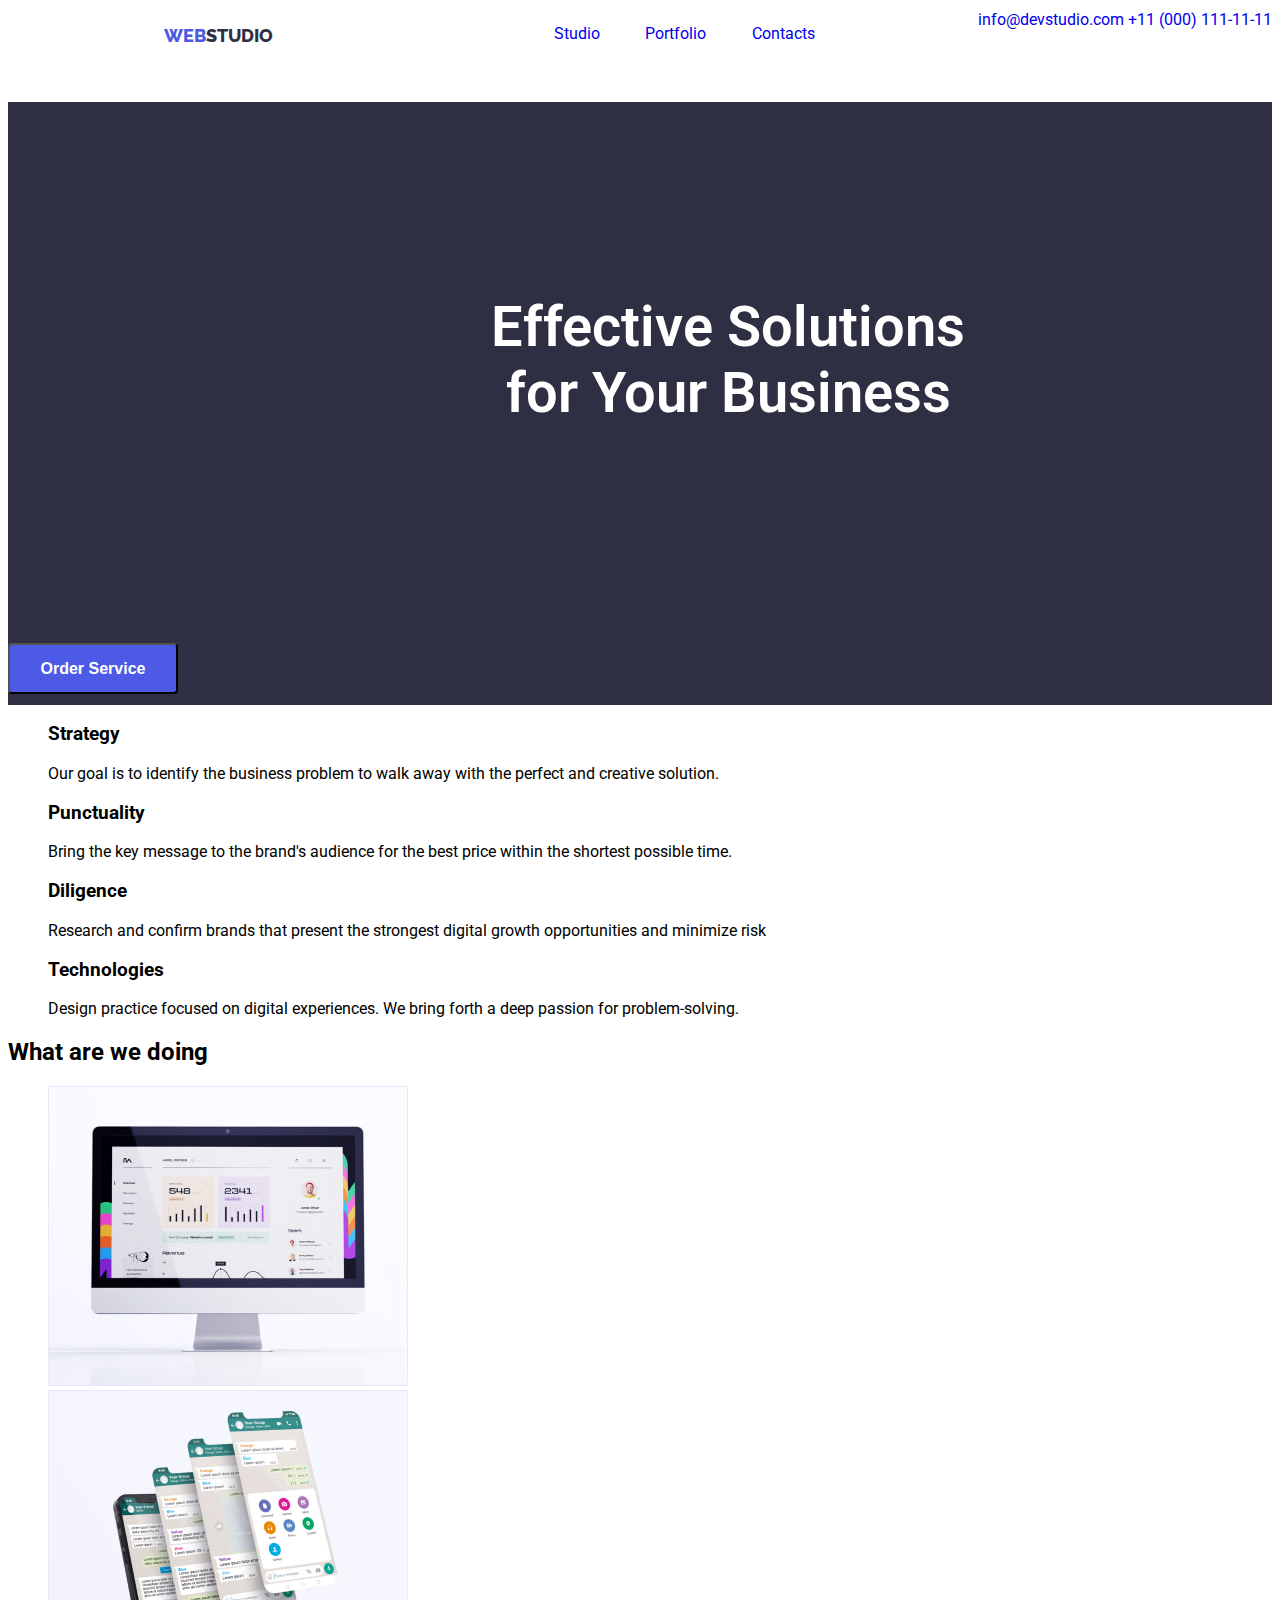
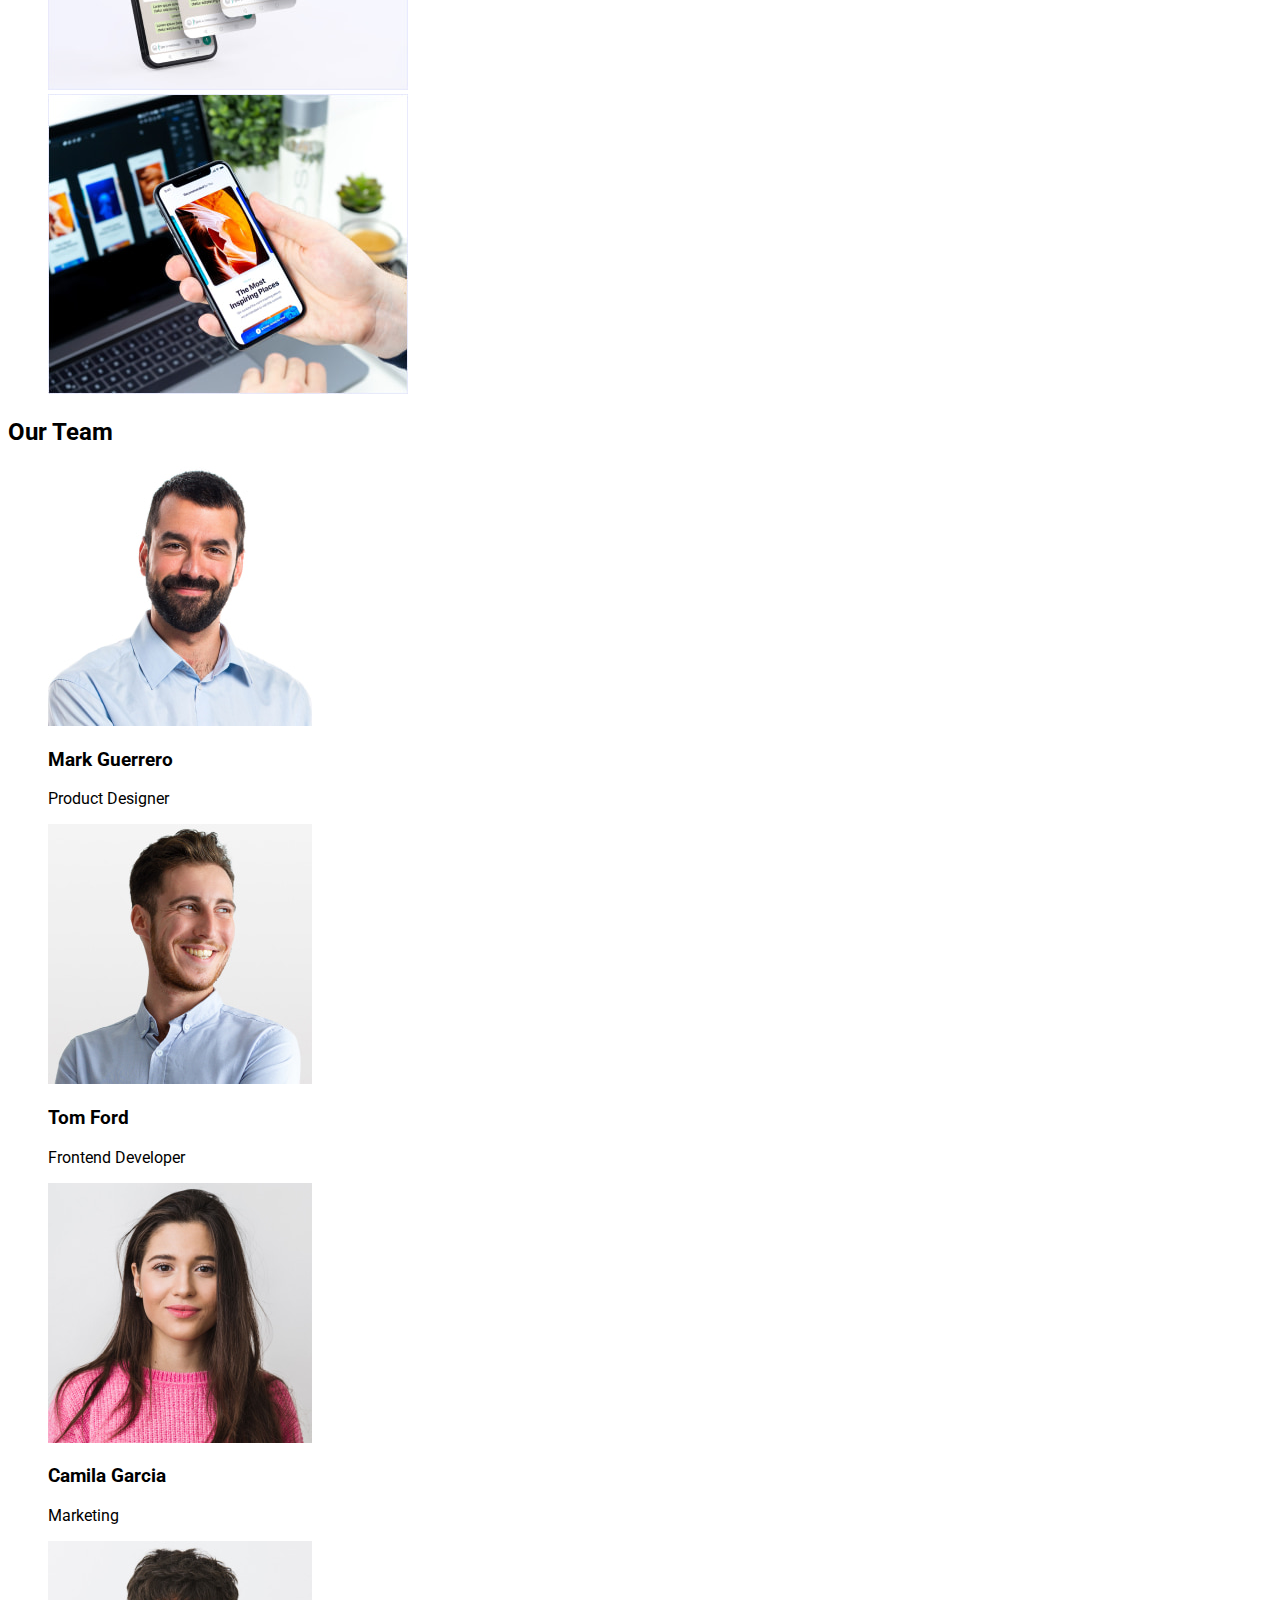
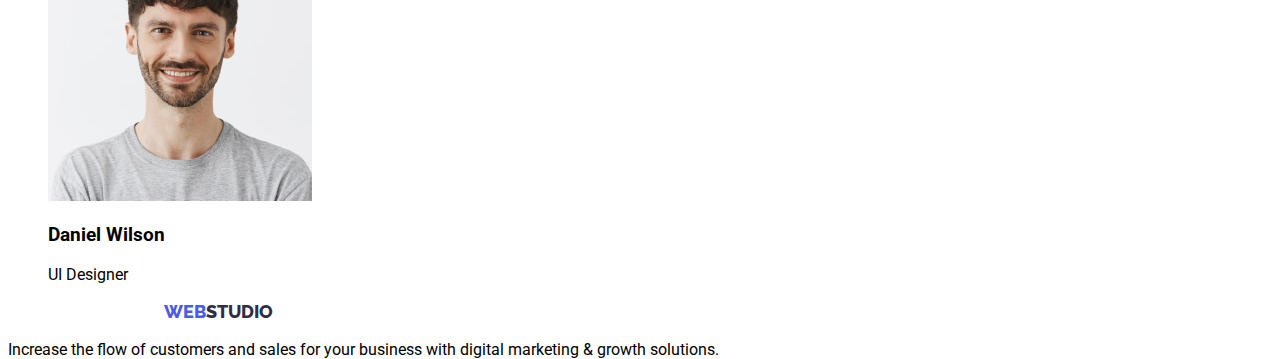
==== index.html @ 081b9ea7 "27,11,22" ====
<!DOCTYPE html>
<html lang="en">
<head>
    <meta charset="UTF-8">
    <meta http-equiv="X-UA-Compatible" content="IE=edge">
    <meta name="viewport" content="width=device-width, initial-scale=1.0">

    <link rel="preconnect" href="https://fonts.googleapis.com">
    <link rel="preconnect" href="https://fonts.gstatic.com" crossorigin>
    <link href="https://fonts.googleapis.com/css2?family=Roboto:wght@400;500;700&display=swap" rel="stylesheet">
    <link rel="preconnect" href="https://fonts.googleapis.com">
    <link rel="preconnect" href="https://fonts.gstatic.com" crossorigin>
    <link href="https://fonts.googleapis.com/css2?family=Raleway:wght@800&display=swap" rel="stylesheet">

    <link rel="stylesheet" href="./css/styles.css">   

    <title>Studio</title>

</head>
<body>

    <header>
        <a href="/" class="logo"><span class="logo-web">web</span>studio</a>
        <nav>
            <ul class="navigation">
                <li><a href="/">Studio</a></li>
                <li><a href="/">Portfolio</a></li>
                <li><a href="/">Contacts</a></li>
            </ul>

        </nav>            
        <address>
            <a href="mailto:info@devstudio.com">info@devstudio.com</a>
            <a href="tel:+110001111111">+11 (000) 111-11-11</a>
        </address>
    </header>

    <main>
        <section class="first-page">
            <h1>Effective Solutions for Your Business</h1>
            <button type="button" class="button">Order Service</button>
        </section>
        <ul>
            <li>
                <h3>Strategy</h3>
                <p>Our goal is to identify the business problem to walk away with the perfect and creative solution. </p>
            </li>
            <li>
                <h3>Punctuality</h3>
                <p>Bring the key message to the brand's audience for the best price within the shortest possible time.</p>
            </li>
            <li>
                <h3>Diligence</h3>
                <p>Research and confirm brands that present the strongest digital growth opportunities and minimize risk</p>
            </li>            
            <li>
                <h3>Technologies</h3>
                <p>Design practice focused on digital experiences. We bring forth a deep passion for problem-solving.</p>
            </li>
        </ul>
        <section>
            <h2>What are we doing</h2>
            <ul>
                <li><img src="./images/image_1.jpg" alt="Website" width="360"/></li>
                <li><img src="./images/image_2.jpg" alt="Messenger" width="360"/></li>
                <li><img src="./images/image_3.jpg" alt="application" width="360"/></li>
            </ul>        
        </section>
        <section>
            <h2>Our Team</h2>
            <ul>
                <li>
                    <img src="./images/mark_guerrero.jpg" alt="Photo Mark Guerrero" width="264"/>
                    <h3>Mark Guerrero</h3>
                    <p>Product Designer</p>
                </li>
                <li>
                    <img src="./images/tom_ford.jpg" alt="Photo Tom Ford" width="264"/>
                    <h3>Tom Ford</h3>
                    <p>Frontend Developer</p>
                </li>
                <li>
                    <img src="./images/camila_garcia.jpg" alt="Photo Camila Garcia" width="264"/>
                    <h3>Camila Garcia</h3>
                    <p>Marketing</p>
                </li>
                <li>
                    <img src="./images/daniel_wilson.jpg" alt="Photo Daniel Wilson"/>
                    <h3>Daniel Wilson</h3>
                    <p>UI Designer</p>
                </li>
            </ul>
        </section>
    </main>

    <footer>
        <a href="/" class="logo"><span class="logo-web">web</span>studio</a>
        <p>Increase the flow of customers and sales for your business with digital marketing & growth solutions.</p>
    </footer>
    
</body>
</html>
---- css/styles.css ----
html,
body {
    height: 100%;
    font-family: 'Roboto', sans-serif;
}

header {
    display: flex;
    justify-content: space-between;
}

.logo {
    font-family: 'Raleway', sans-serif;
    font-weight: 800;
    font-size: 18px;
    line-height: 24px;
    color: #2E2F42;
    display: flex;
    align-items: center;
    margin-left: 156px;
    text-transform: uppercase;
    
}

.logo-web {
    color: #4D5AE5;
    display: flex;
    align-items: center;
}

li {
    list-style-type: none;
}

a {
    text-decoration: none;
}

.navigation {
    display: flex;
    justify-content: space-between;
    width: 261px;
    height: 24px;
    margin-left: 77px;
}

address {
    font-style: normal;
    font-weight: 400;
    font-size: 16px;
    line-height: 24px;
    color: #434455;
}

.first-page {
    width: 100%;
    height: 603px;
    background: #2E2F42;
}

h1 {
    font-weight: 600;
    font-size: 56px;
    color: #FFFFFF;
    width: 492px;
    height: 120px;
    text-align: center;
    padding: 192px 474px;
}

.button {
    width: 170px;
    height: 51px;
    background: #4D5AE5;
    border-radius: 4px;
    font-weight: 600;
    font-size: 16px;
    line-height: 19px;
    color: #FFFFFF;
}
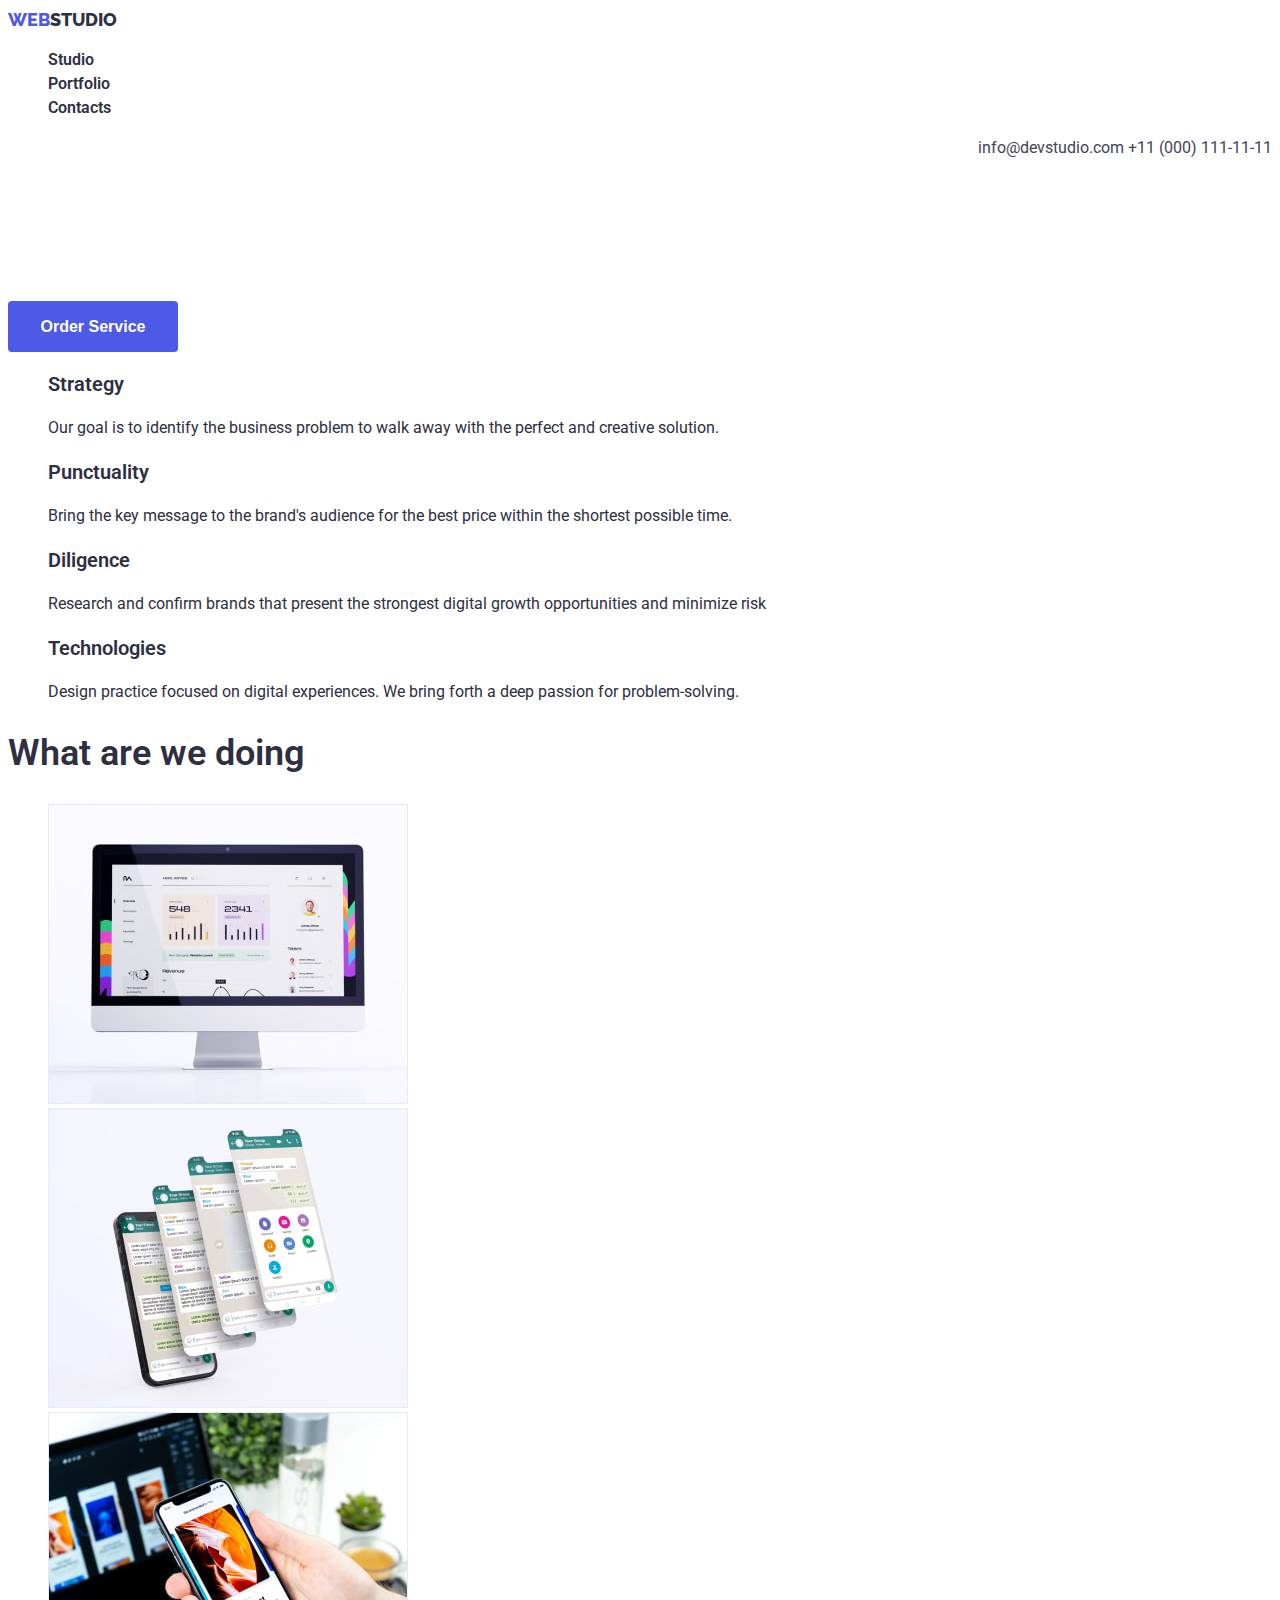
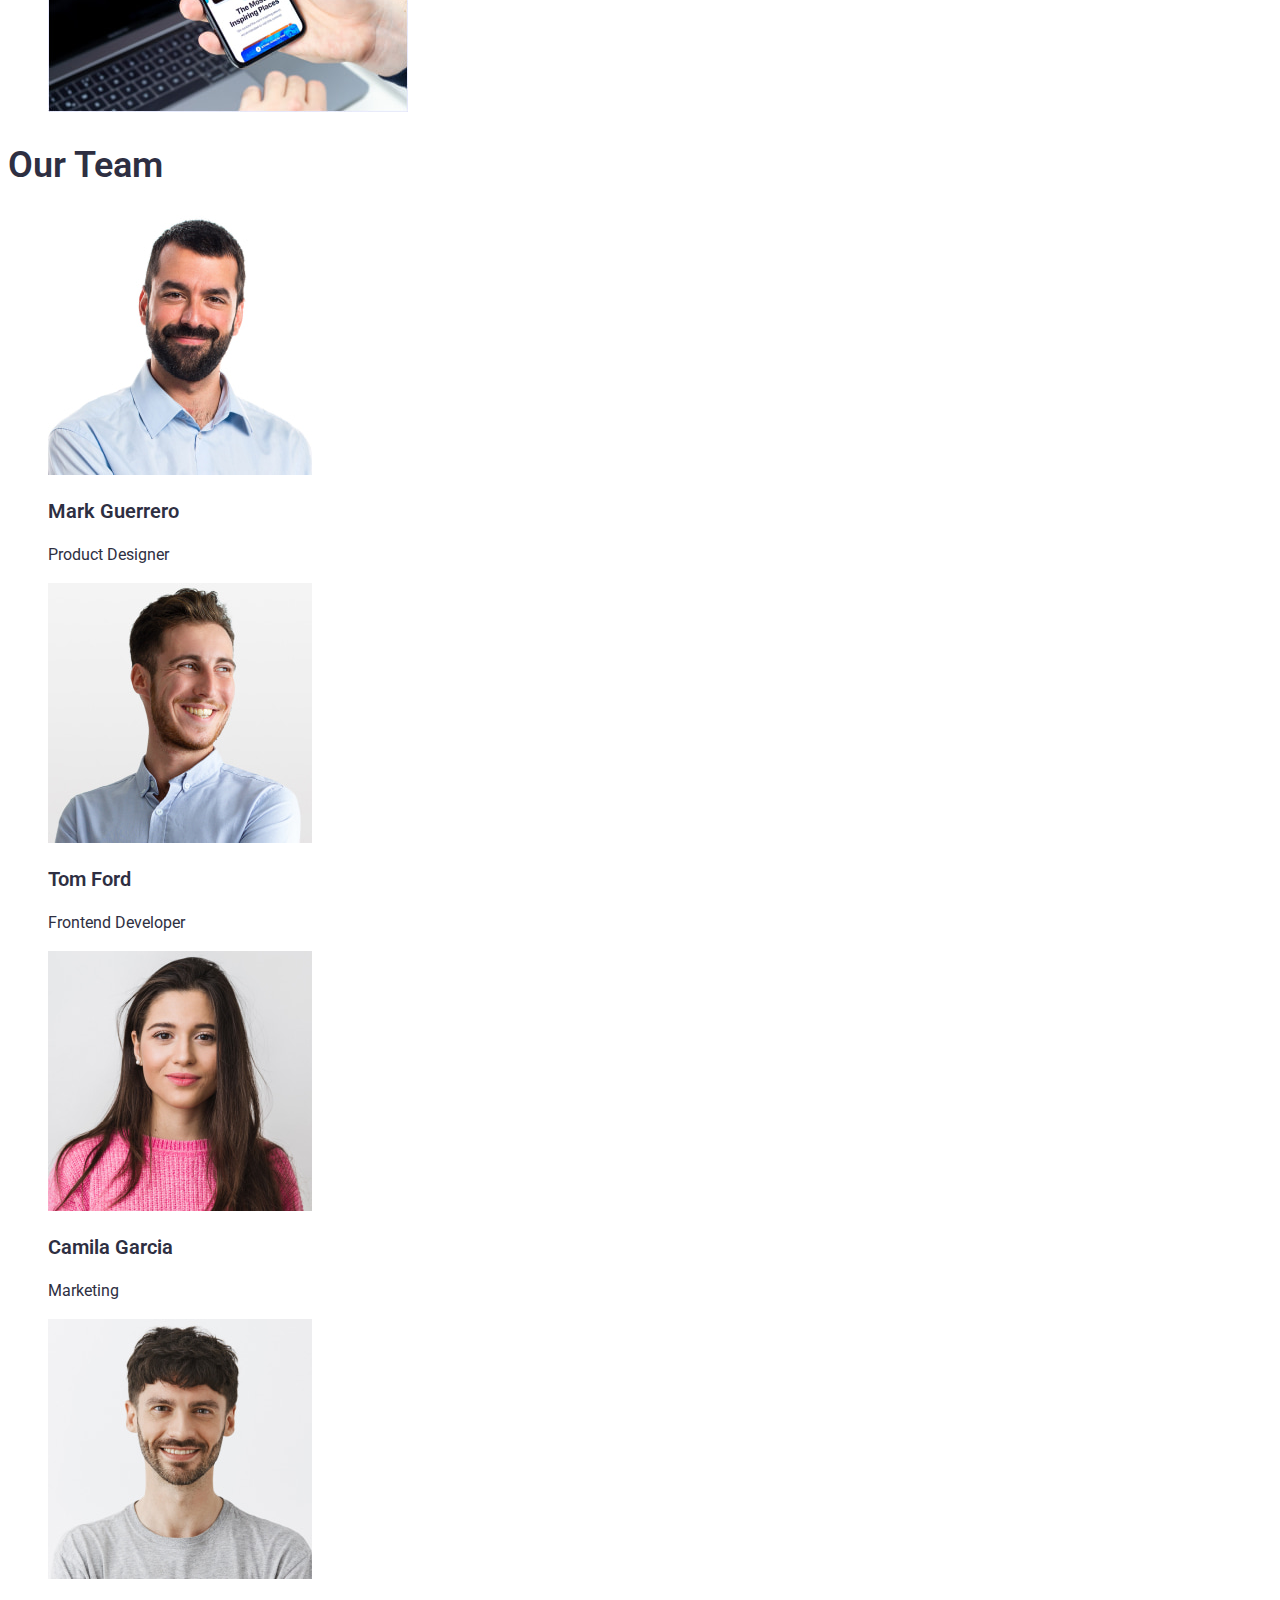
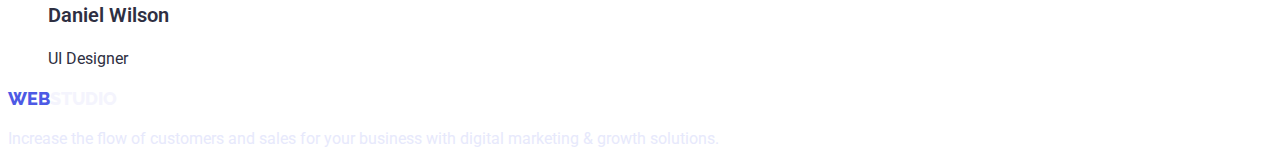
==== commit 36c40c08: "editing" ====
--- a/index.html
+++ b/index.html
@@ -30,13 +30,13 @@
 
         </nav>            
         <address>
-            <a href="mailto:info@devstudio.com">info@devstudio.com</a>
-            <a href="tel:+110001111111">+11 (000) 111-11-11</a>
+            <a class="contacts" href="mailto:info@devstudio.com">info@devstudio.com</a>
+            <a class="contacts" href="tel:+110001111111">+11 (000) 111-11-11</a>
         </address>
     </header>
 
     <main>
-        <section class="first-page">
+        <section>
             <h1>Effective Solutions for Your Business</h1>
             <button type="button" class="button">Order Service</button>
         </section>
@@ -94,8 +94,8 @@
     </main>
 
     <footer>
-        <a href="/" class="logo"><span class="logo-web">web</span>studio</a>
-        <p>Increase the flow of customers and sales for your business with digital marketing & growth solutions.</p>
+        <a href="/" class="logo-footer"><span class="logo-web">web</span>studio</a>
+        <p class="p-footer">Increase the flow of customers and sales for your business with digital marketing & growth solutions.</p>
     </footer>
     
 </body>
--- a/css/styles.css
+++ b/css/styles.css
@@ -1,31 +1,20 @@
 html,
 body {
-    height: 100%;
     font-family: 'Roboto', sans-serif;
-}
-
-header {
-    display: flex;
-    justify-content: space-between;
 }
 
 .logo {
     font-family: 'Raleway', sans-serif;
     font-weight: 800;
     font-size: 18px;
-    line-height: 24px;
+    line-height: 1.33;
     color: #2E2F42;
-    display: flex;
-    align-items: center;
-    margin-left: 156px;
     text-transform: uppercase;
     
 }
 
 .logo-web {
     color: #4D5AE5;
-    display: flex;
-    align-items: center;
 }
 
 li {
@@ -37,44 +26,112 @@
 }
 
 .navigation {
-    display: flex;
-    justify-content: space-between;
-    width: 261px;
-    height: 24px;
-    margin-left: 77px;
+    font-weight: 600;
+    font-size: 16px;
+    line-height: 1.5;
+}
+
+.navigation a {
+    color: #2E2F42;
 }
 
 address {
+    text-decoration: none;
     font-style: normal;
     font-weight: 400;
     font-size: 16px;
-    line-height: 24px;
+    line-height: 1.5;
     color: #434455;
+    text-align: right;
 }
 
-.first-page {
-    width: 100%;
-    height: 603px;
-    background: #2E2F42;
+.contacts {
+    color: #434455;
 }
 
 h1 {
     font-weight: 600;
     font-size: 56px;
     color: #FFFFFF;
-    width: 492px;
-    height: 120px;
-    text-align: center;
-    padding: 192px 474px;
+
 }
 
 .button {
     width: 170px;
     height: 51px;
-    background: #4D5AE5;
+    background-color: #4D5AE5;
     border-radius: 4px;
     font-weight: 600;
     font-size: 16px;
-    line-height: 19px;
+    line-height: 1.1875;
     color: #FFFFFF;
-}+    border: none;
+    cursor: pointer;
+}
+
+h3 {
+    font-weight: 600;
+    font-size: 20px;
+    line-height: 1.2;
+    color: #2E2F42;
+}
+
+p {
+    font-weight: 400;
+    font-size: 16px;
+    line-height: 1.5;
+    color: #2E2F42;
+}
+
+h2 {
+    font-weight: 600;
+    font-size: 36px;
+    line-height: 1.11;
+    color: #2E2F42;
+}
+
+.logo-footer {
+    font-family: 'Raleway', sans-serif;
+    font-weight: 800;
+    font-size: 18px;
+    line-height: 1.33;
+    color: #F4F4FD;
+    text-transform: uppercase;
+    
+}
+
+.p-footer {
+    font-weight: 400;
+    font-size: 16px;
+    line-height: 1.5;
+    color: #E7E9FC;
+}
+
+.filter button {
+    font-weight: 600;
+    font-size: 16px;
+    line-height: 1.5;
+    color: #4D5AE5;
+    width: 116px;
+    height: 48px;
+    background-color: #F4F4FD;
+    border: 1px solid #E7E9FC;
+    border-radius: 4px;
+    cursor: pointer;
+}
+
+.filter button:hover,
+.filter button:focus {
+    background-color: #4D5AE5;
+    color: #FFFFFF;
+}
+
+.blue-text {
+    width: 360px;
+    height: 300px;
+    background-color: #4D5AE5;
+    font-weight: 400;
+    font-size: 16px;
+    line-height: 1.5;
+    color: #F4F4FD;
+}
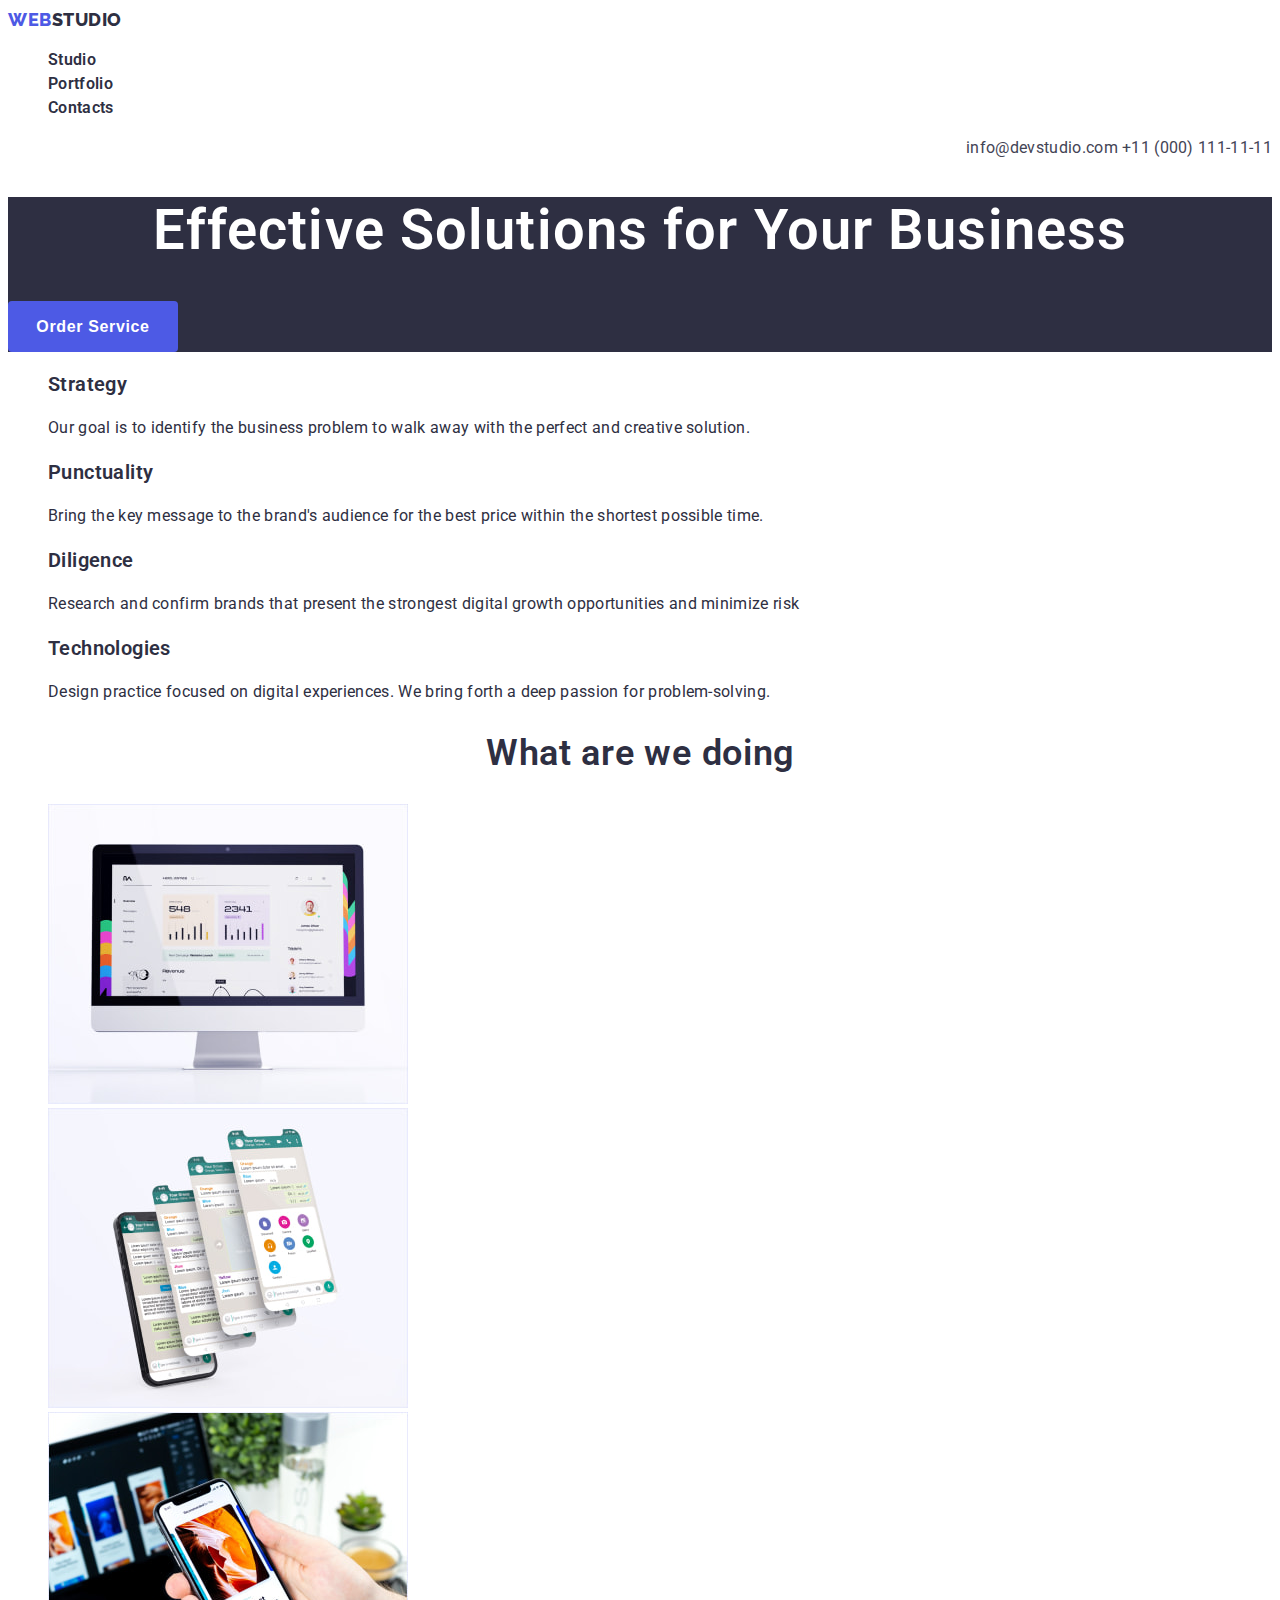
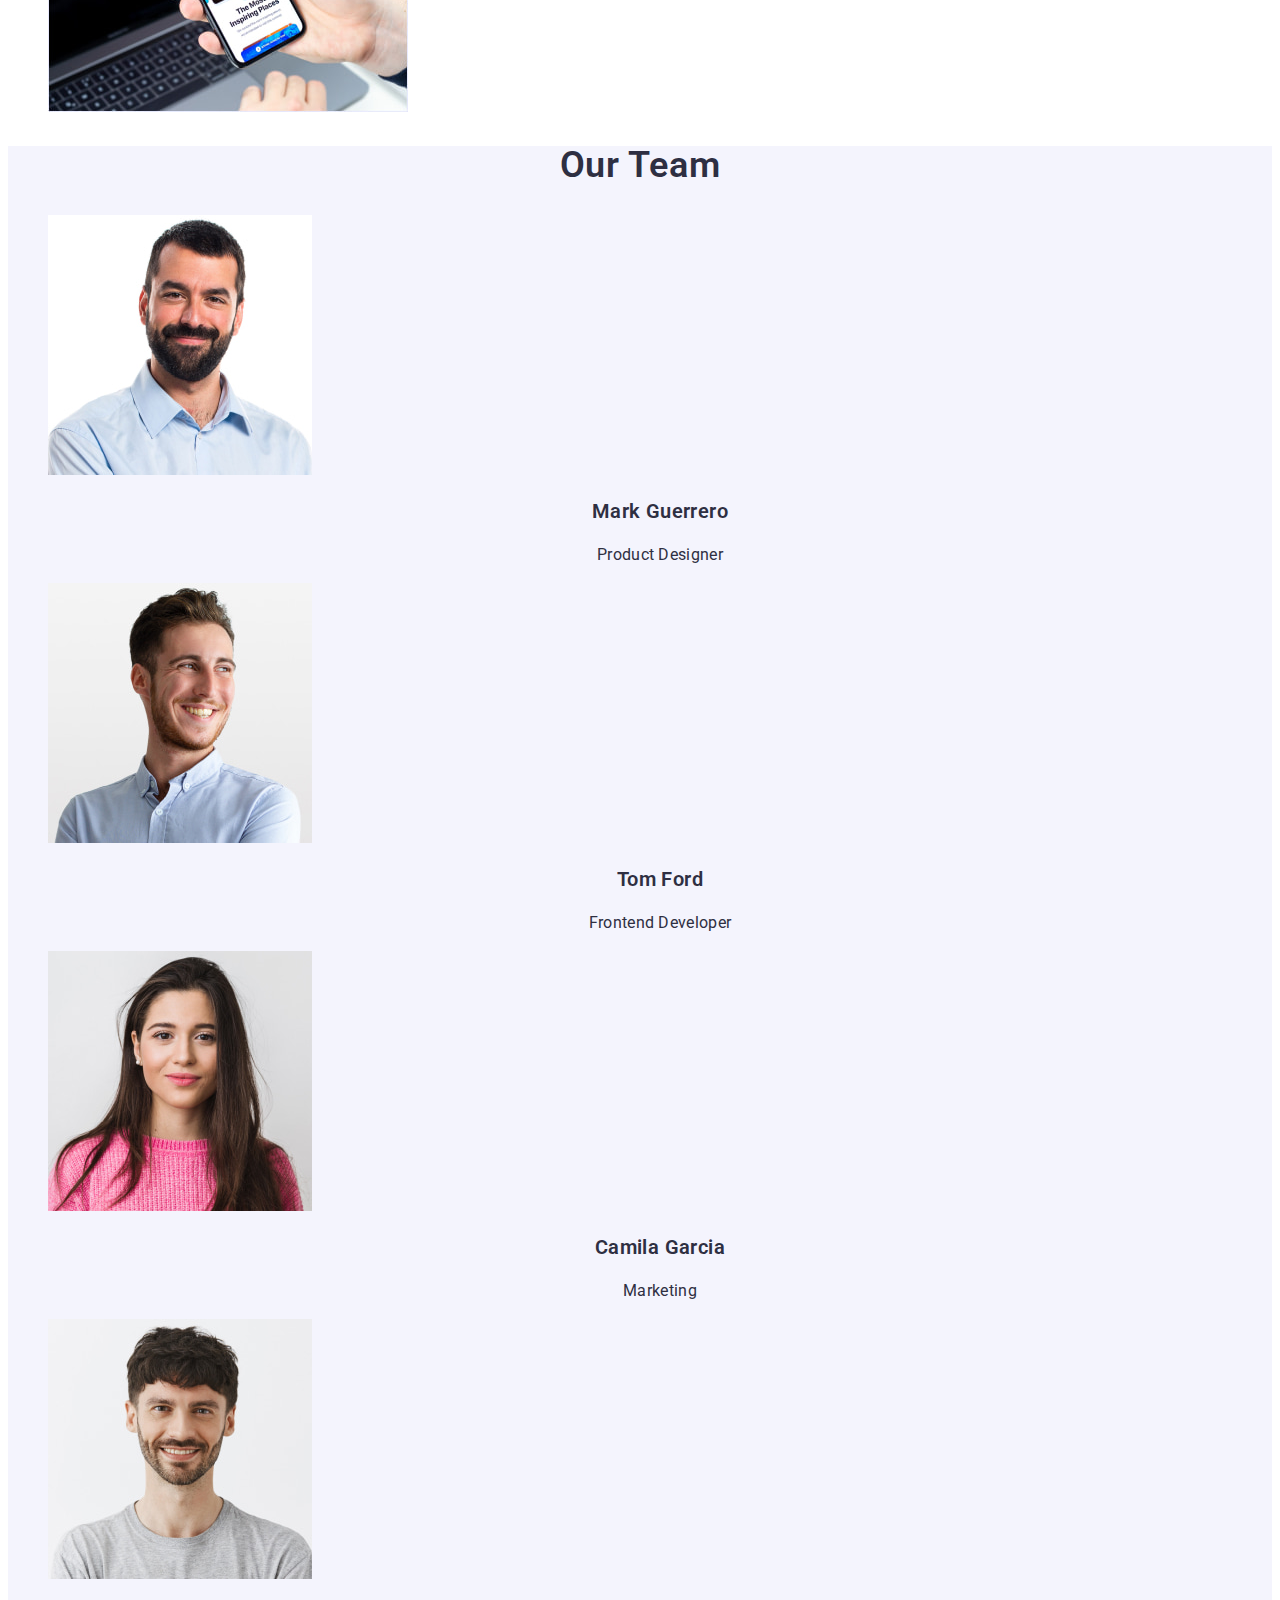
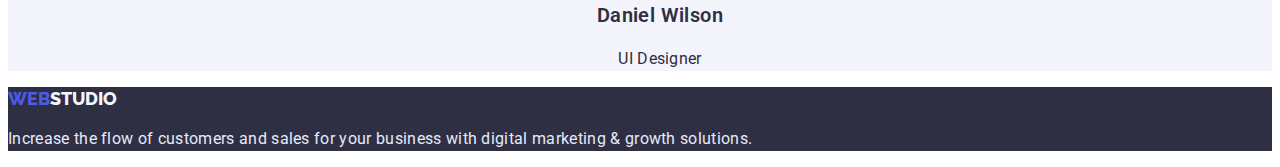
==== commit 71108358: "finalization" ====
--- a/index.html
+++ b/index.html
@@ -19,43 +19,43 @@
 </head>
 <body>
 
-    <header>
+    <header class="header-conteiner">
         <a href="/" class="logo"><span class="logo-web">web</span>studio</a>
         <nav>
             <ul class="navigation">
-                <li><a href="/">Studio</a></li>
-                <li><a href="/">Portfolio</a></li>
+                <li><a href="./index.html">Studio</a></li>
+                <li><a href="./portfolio.html">Portfolio</a></li>
                 <li><a href="/">Contacts</a></li>
             </ul>
 
         </nav>            
-        <address>
+        <address class="contacts-container">
             <a class="contacts" href="mailto:info@devstudio.com">info@devstudio.com</a>
             <a class="contacts" href="tel:+110001111111">+11 (000) 111-11-11</a>
         </address>
     </header>
 
     <main>
-        <section>
-            <h1>Effective Solutions for Your Business</h1>
-            <button type="button" class="button">Order Service</button>
+        <section class="title-page">
+            <h1 class="title">Effective Solutions for Your Business</h1>
+            <button type="button" class="title-button">Order Service</button>
         </section>
         <ul>
             <li>
                 <h3>Strategy</h3>
-                <p>Our goal is to identify the business problem to walk away with the perfect and creative solution. </p>
+                <p class="comment">Our goal is to identify the business problem to walk away with the perfect and creative solution. </p>
             </li>
             <li>
                 <h3>Punctuality</h3>
-                <p>Bring the key message to the brand's audience for the best price within the shortest possible time.</p>
+                <p class="comment">Bring the key message to the brand's audience for the best price within the shortest possible time.</p>
             </li>
             <li>
                 <h3>Diligence</h3>
-                <p>Research and confirm brands that present the strongest digital growth opportunities and minimize risk</p>
+                <p class="comment">Research and confirm brands that present the strongest digital growth opportunities and minimize risk</p>
             </li>            
             <li>
                 <h3>Technologies</h3>
-                <p>Design practice focused on digital experiences. We bring forth a deep passion for problem-solving.</p>
+                <p class="comment">Design practice focused on digital experiences. We bring forth a deep passion for problem-solving.</p>
             </li>
         </ul>
         <section>
@@ -66,34 +66,34 @@
                 <li><img src="./images/image_3.jpg" alt="application" width="360"/></li>
             </ul>        
         </section>
-        <section>
+        <section class="team-list">
             <h2>Our Team</h2>
             <ul>
                 <li>
                     <img src="./images/mark_guerrero.jpg" alt="Photo Mark Guerrero" width="264"/>
                     <h3>Mark Guerrero</h3>
-                    <p>Product Designer</p>
+                    <p class="comment">Product Designer</p>
                 </li>
                 <li>
                     <img src="./images/tom_ford.jpg" alt="Photo Tom Ford" width="264"/>
                     <h3>Tom Ford</h3>
-                    <p>Frontend Developer</p>
+                    <p class="comment">Frontend Developer</p>
                 </li>
                 <li>
                     <img src="./images/camila_garcia.jpg" alt="Photo Camila Garcia" width="264"/>
                     <h3>Camila Garcia</h3>
-                    <p>Marketing</p>
+                    <p class="comment">Marketing</p>
                 </li>
                 <li>
                     <img src="./images/daniel_wilson.jpg" alt="Photo Daniel Wilson"/>
                     <h3>Daniel Wilson</h3>
-                    <p>UI Designer</p>
+                    <p class="comment">UI Designer</p>
                 </li>
             </ul>
         </section>
     </main>
 
-    <footer>
+    <footer class="footer-container">
         <a href="/" class="logo-footer"><span class="logo-web">web</span>studio</a>
         <p class="p-footer">Increase the flow of customers and sales for your business with digital marketing & growth solutions.</p>
     </footer>
--- a/css/styles.css
+++ b/css/styles.css
@@ -1,6 +1,48 @@
 html,
 body {
     font-family: 'Roboto', sans-serif;
+}
+
+:root {
+    --Primary-Brand: #4D5AE5;
+    --Dark: #2E2F42;
+    --Text: #434455;
+    --Accent: #E7E9FC;
+    --Light: #F4F4FD;
+    --White: #fff;
+}
+
+.header-conteiner {
+    background-color: var(--White);
+}
+
+.title {
+    font-weight: 600;
+    font-size: 56px;
+    color: var(--White);
+    text-align: center;
+    letter-spacing: 0.02em;
+}
+
+h2 {
+    font-weight: 600;
+    font-size: 36px;
+    line-height: 1.11;
+    color: var(--Dark);
+    text-align: center;
+    letter-spacing: 0.02em;
+}
+
+h3 {
+    font-weight: 600;
+    font-size: 20px;
+    line-height: 1.2;
+    color: var(--Dark);
+    letter-spacing: 0.02em;
+}
+
+.title-page {
+    background-color: var(--Dark);
 }
 
 .logo {
@@ -8,13 +50,13 @@
     font-weight: 800;
     font-size: 18px;
     line-height: 1.33;
-    color: #2E2F42;
+    color: var(--Dark);
     text-transform: uppercase;
-    
+    letter-spacing: 0.03em;
 }
 
 .logo-web {
-    color: #4D5AE5;
+    color: var(--Primary-Brand);
 }
 
 li {
@@ -32,62 +74,75 @@
 }
 
 .navigation a {
-    color: #2E2F42;
+    color: var(--Dark);
+    letter-spacing: 0.02em;
 }
 
-address {
+.navigation a:hover,
+.navigation a:focus {
+    color: var(--Text);
+}
+
+.navigation a:active {
+    color: var(--Primary-Brand);
+}
+
+.contacts-container {
     text-decoration: none;
     font-style: normal;
     font-weight: 400;
     font-size: 16px;
     line-height: 1.5;
-    color: #434455;
+    color: var(--Text);
     text-align: right;
 }
 
 .contacts {
-    color: #434455;
+    color: var(--Text);
+    letter-spacing: 0.02em;
 }
 
-h1 {
-    font-weight: 600;
-    font-size: 56px;
-    color: #FFFFFF;
-
+.contacts:hover,
+.contacts:focus {
+    color: var(--Primary-Brand);
 }
 
-.button {
+.title-button {
     width: 170px;
     height: 51px;
-    background-color: #4D5AE5;
+    background-color: var(--Primary-Brand);;
     border-radius: 4px;
     font-weight: 600;
     font-size: 16px;
     line-height: 1.1875;
-    color: #FFFFFF;
+    color: var(--White);
     border: none;
     cursor: pointer;
+    letter-spacing: 0.04em;
 }
 
-h3 {
-    font-weight: 600;
-    font-size: 20px;
-    line-height: 1.2;
-    color: #2E2F42;
+.team-list {
+    background-color: var(--Light);
 }
 
-p {
+.team-list h3 {
+    text-align: center;
+}
+
+.team-list .comment {
+    text-align: center;
+}
+
+.comment {
     font-weight: 400;
     font-size: 16px;
     line-height: 1.5;
-    color: #2E2F42;
+    color: var(--Dark);
+    letter-spacing: 0.02em;
 }
 
-h2 {
-    font-weight: 600;
-    font-size: 36px;
-    line-height: 1.11;
-    color: #2E2F42;
+.footer-container {
+    background-color: var(--Dark);
 }
 
 .logo-footer {
@@ -95,7 +150,7 @@
     font-weight: 800;
     font-size: 18px;
     line-height: 1.33;
-    color: #F4F4FD;
+    color: var(--Light);
     text-transform: uppercase;
     
 }
@@ -104,34 +159,27 @@
     font-weight: 400;
     font-size: 16px;
     line-height: 1.5;
-    color: #E7E9FC;
+    color: var(--Accent);
+    letter-spacing: 0.02em;
 }
 
 .filter button {
     font-weight: 600;
     font-size: 16px;
     line-height: 1.5;
-    color: #4D5AE5;
+    color: var(--Primary-Brand);;
     width: 116px;
     height: 48px;
-    background-color: #F4F4FD;
-    border: 1px solid #E7E9FC;
+    background-color: var(--Light);
+    border: 1px solid var(--Accent);
     border-radius: 4px;
     cursor: pointer;
 }
 
 .filter button:hover,
 .filter button:focus {
-    background-color: #4D5AE5;
-    color: #FFFFFF;
+    background-color: var(--Primary-Brand);;
+    color: var(--White);
 }
 
-.blue-text {
-    width: 360px;
-    height: 300px;
-    background-color: #4D5AE5;
-    font-weight: 400;
-    font-size: 16px;
-    line-height: 1.5;
-    color: #F4F4FD;
-}
+
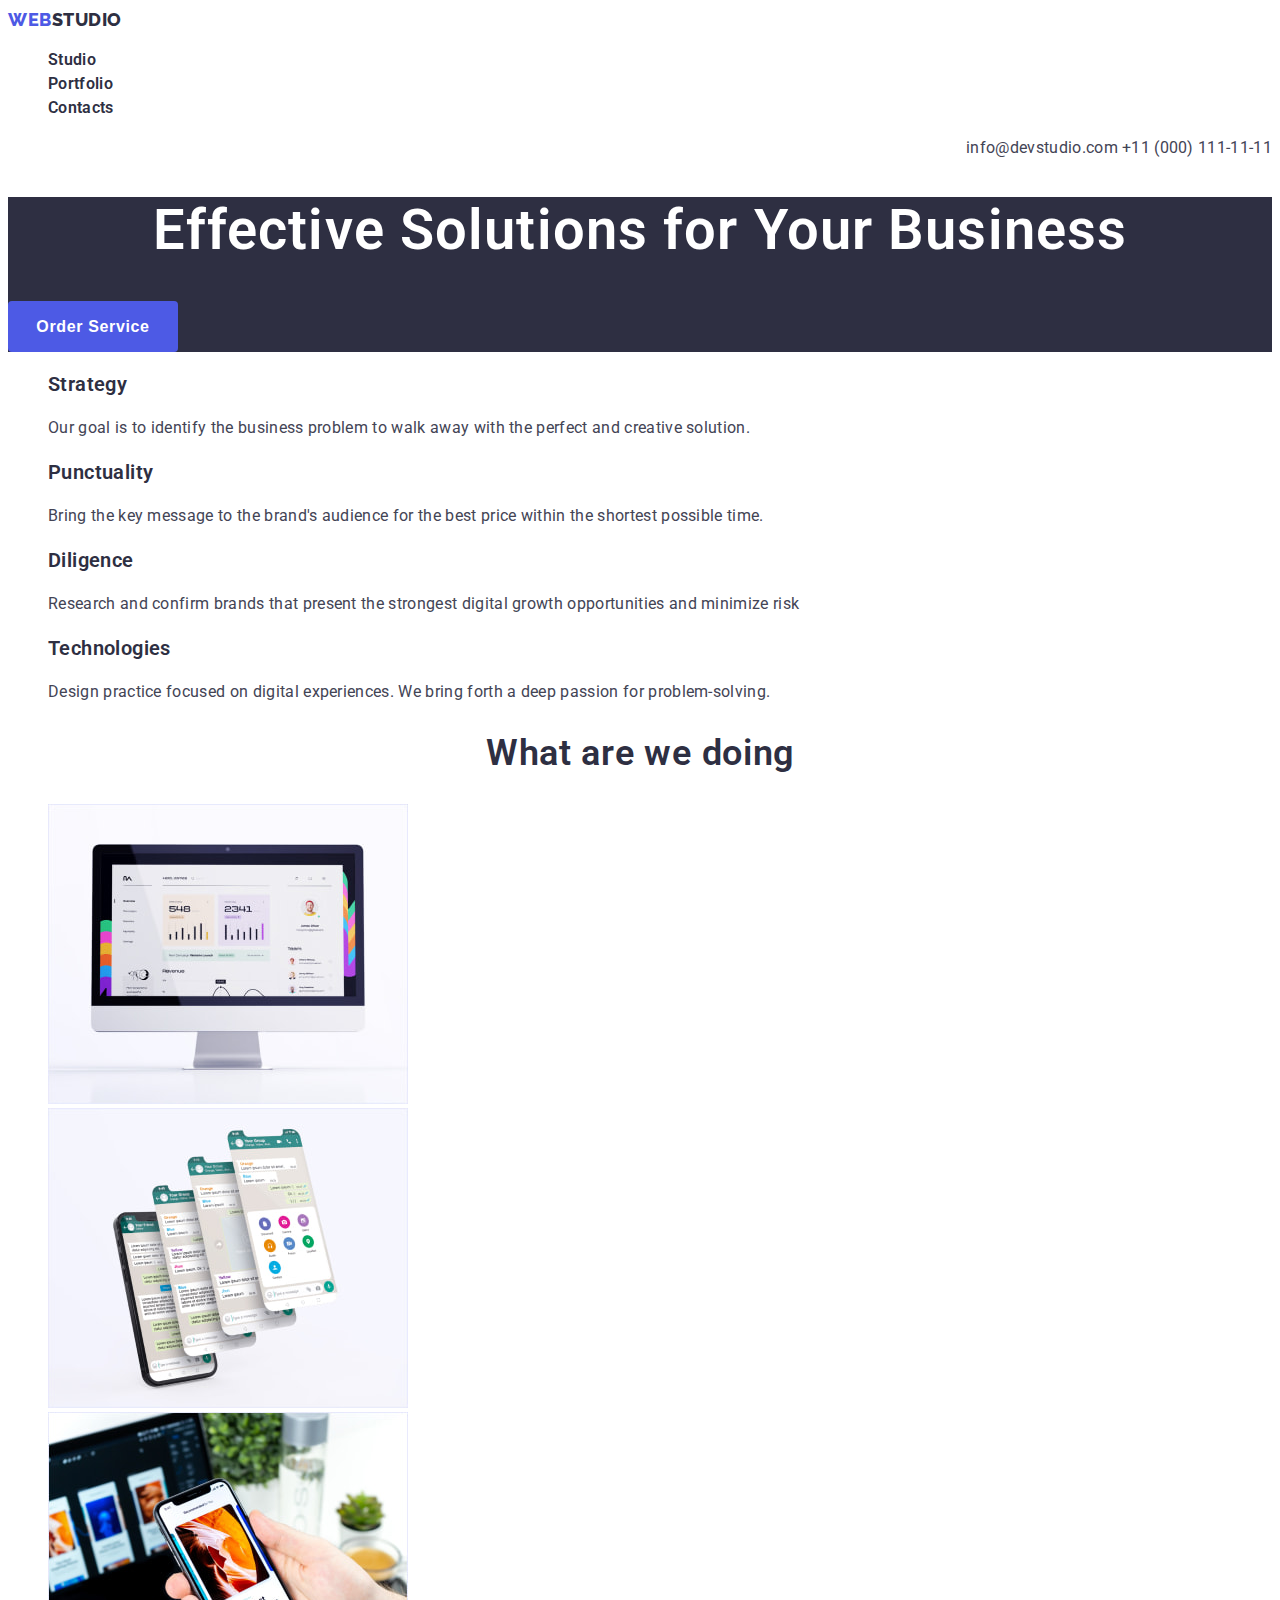
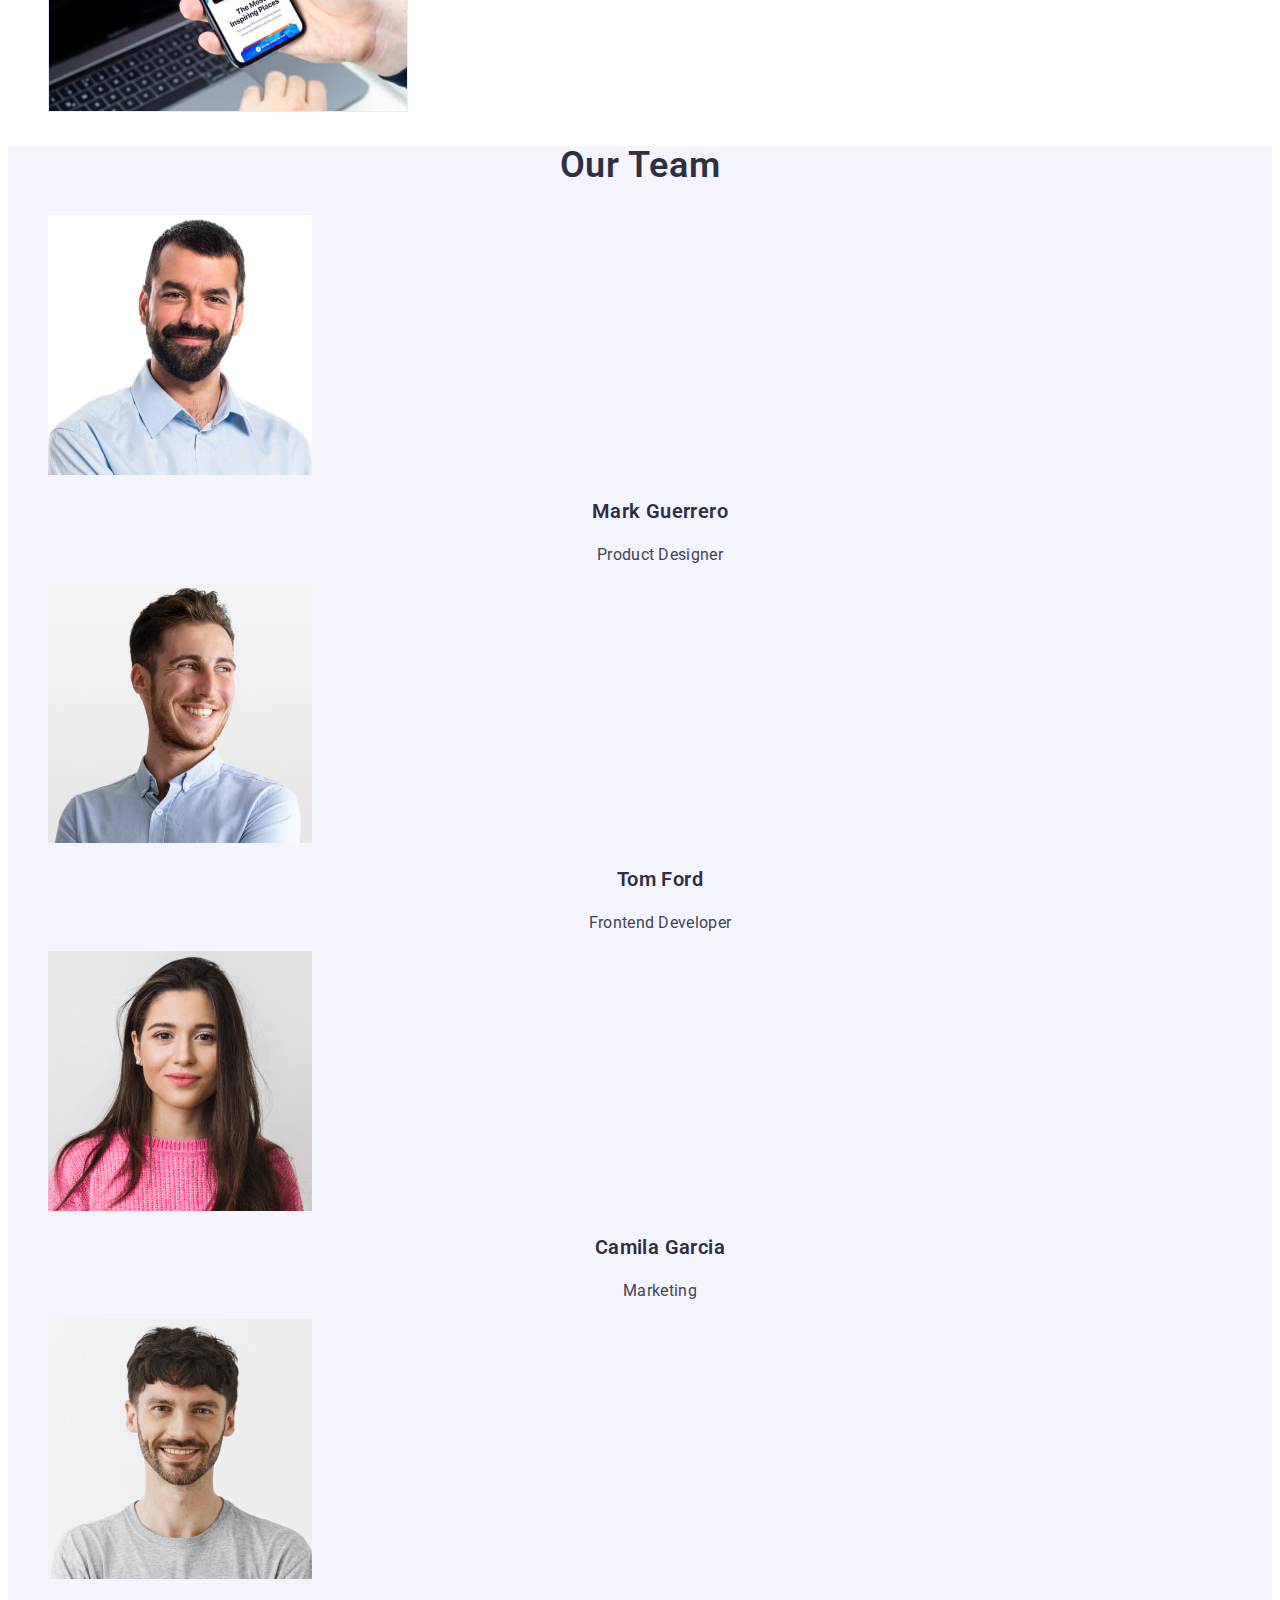
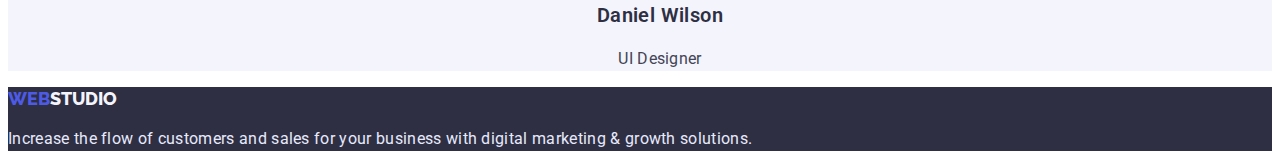
==== commit 099cf67e: "end" ====
--- a/index.html
+++ b/index.html
@@ -7,7 +7,7 @@
 
     <link rel="preconnect" href="https://fonts.googleapis.com">
     <link rel="preconnect" href="https://fonts.gstatic.com" crossorigin>
-    <link href="https://fonts.googleapis.com/css2?family=Roboto:wght@400;500;700&display=swap" rel="stylesheet">
+    <link href="https://fonts.googleapis.com/css2?family=Roboto:wght@400;500;700;900&display=swap" rel="stylesheet">
     <link rel="preconnect" href="https://fonts.googleapis.com">
     <link rel="preconnect" href="https://fonts.gstatic.com" crossorigin>
     <link href="https://fonts.googleapis.com/css2?family=Raleway:wght@800&display=swap" rel="stylesheet">
@@ -19,7 +19,7 @@
 </head>
 <body>
 
-    <header class="header-conteiner">
+    <header class="wraper-conteiner">
         <a href="/" class="logo"><span class="logo-web">web</span>studio</a>
         <nav>
             <ul class="navigation">
@@ -93,9 +93,9 @@
         </section>
     </main>
 
-    <footer class="footer-container">
-        <a href="/" class="logo-footer"><span class="logo-web">web</span>studio</a>
-        <p class="p-footer">Increase the flow of customers and sales for your business with digital marketing & growth solutions.</p>
+    <footer class="bottom-of-page">
+        <a href="/" class="logo-bottom-of-page"><span class="logo-web">web</span>studio</a>
+        <p class="p-bottom-of-page">Increase the flow of customers and sales for your business with digital marketing & growth solutions.</p>
     </footer>
     
 </body>
--- a/css/styles.css
+++ b/css/styles.css
@@ -4,22 +4,22 @@
 }
 
 :root {
-    --Primary-Brand: #4D5AE5;
-    --Dark: #2E2F42;
-    --Text: #434455;
-    --Accent: #E7E9FC;
-    --Light: #F4F4FD;
-    --White: #fff;
+    --primary-brand: #4D5AE5;
+    --dark: #2E2F42;
+    --text: #434455;
+    --accent: #E7E9FC;
+    --light: #F4F4FD;
+    --white: #fff;
 }
 
-.header-conteiner {
-    background-color: var(--White);
+.wraper-conteiner {
+    background-color: var(--white);
 }
 
 .title {
     font-weight: 600;
     font-size: 56px;
-    color: var(--White);
+    color: var(--white);
     text-align: center;
     letter-spacing: 0.02em;
 }
@@ -28,7 +28,7 @@
     font-weight: 600;
     font-size: 36px;
     line-height: 1.11;
-    color: var(--Dark);
+    color: var(--dark);
     text-align: center;
     letter-spacing: 0.02em;
 }
@@ -37,12 +37,12 @@
     font-weight: 600;
     font-size: 20px;
     line-height: 1.2;
-    color: var(--Dark);
+    color: var(--dark);
     letter-spacing: 0.02em;
 }
 
 .title-page {
-    background-color: var(--Dark);
+    background-color: var(--dark);
 }
 
 .logo {
@@ -50,13 +50,13 @@
     font-weight: 800;
     font-size: 18px;
     line-height: 1.33;
-    color: var(--Dark);
+    color: var(--dark);
     text-transform: uppercase;
     letter-spacing: 0.03em;
 }
 
 .logo-web {
-    color: var(--Primary-Brand);
+    color: var(--primary-brand);
 }
 
 li {
@@ -74,17 +74,17 @@
 }
 
 .navigation a {
-    color: var(--Dark);
+    color: var(--dark);
     letter-spacing: 0.02em;
 }
 
 .navigation a:hover,
 .navigation a:focus {
-    color: var(--Text);
+    color: var(--text);
 }
 
 .navigation a:active {
-    color: var(--Primary-Brand);
+    color: var(--primary-brand);
 }
 
 .contacts-container {
@@ -93,36 +93,36 @@
     font-weight: 400;
     font-size: 16px;
     line-height: 1.5;
-    color: var(--Text);
+    color: var(--text);
     text-align: right;
 }
 
 .contacts {
-    color: var(--Text);
+    color: var(--text);
     letter-spacing: 0.02em;
 }
 
 .contacts:hover,
 .contacts:focus {
-    color: var(--Primary-Brand);
+    color: var(--primary-brand);
 }
 
 .title-button {
     width: 170px;
     height: 51px;
-    background-color: var(--Primary-Brand);;
+    background-color: var(--primary-brand);;
     border-radius: 4px;
     font-weight: 600;
     font-size: 16px;
     line-height: 1.1875;
-    color: var(--White);
+    color: var(--white);
     border: none;
     cursor: pointer;
     letter-spacing: 0.04em;
 }
 
 .team-list {
-    background-color: var(--Light);
+    background-color: var(--light);
 }
 
 .team-list h3 {
@@ -137,29 +137,29 @@
     font-weight: 400;
     font-size: 16px;
     line-height: 1.5;
-    color: var(--Dark);
+    color: var(--text);
     letter-spacing: 0.02em;
 }
 
-.footer-container {
-    background-color: var(--Dark);
+.bottom-of-page {
+    background-color: var(--dark);
 }
 
-.logo-footer {
+.logo-bottom-of-page {
     font-family: 'Raleway', sans-serif;
     font-weight: 800;
     font-size: 18px;
     line-height: 1.33;
-    color: var(--Light);
+    color: var(--light);
     text-transform: uppercase;
     
 }
 
-.p-footer {
+.p-bottom-of-page {
     font-weight: 400;
     font-size: 16px;
     line-height: 1.5;
-    color: var(--Accent);
+    color: var(--accent);
     letter-spacing: 0.02em;
 }
 
@@ -167,19 +167,19 @@
     font-weight: 600;
     font-size: 16px;
     line-height: 1.5;
-    color: var(--Primary-Brand);;
+    color: var(--primary-brand);;
     width: 116px;
     height: 48px;
-    background-color: var(--Light);
-    border: 1px solid var(--Accent);
+    background-color: var(--light);
+    border: 1px solid var(--accent);
     border-radius: 4px;
     cursor: pointer;
 }
 
 .filter button:hover,
 .filter button:focus {
-    background-color: var(--Primary-Brand);;
-    color: var(--White);
+    background-color: var(--primary-brand);;
+    color: var(--white);
 }
 
 
